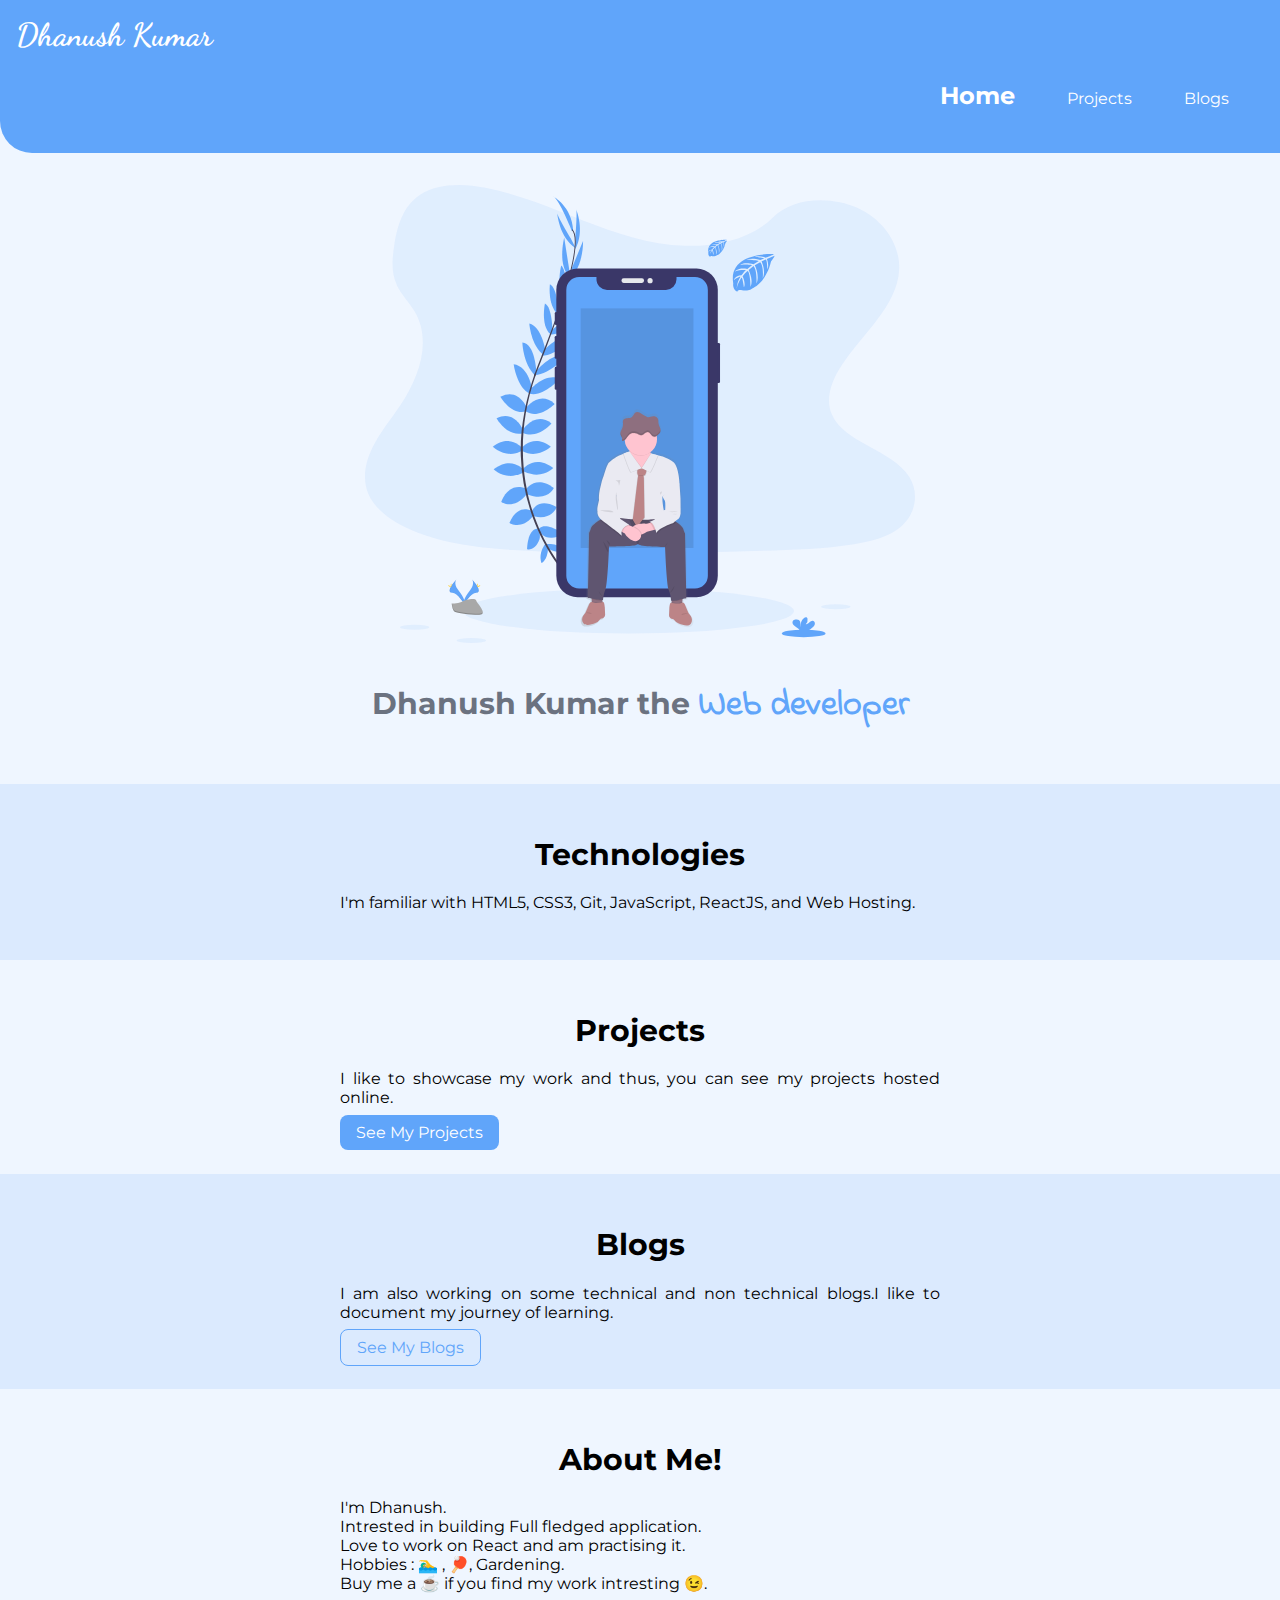
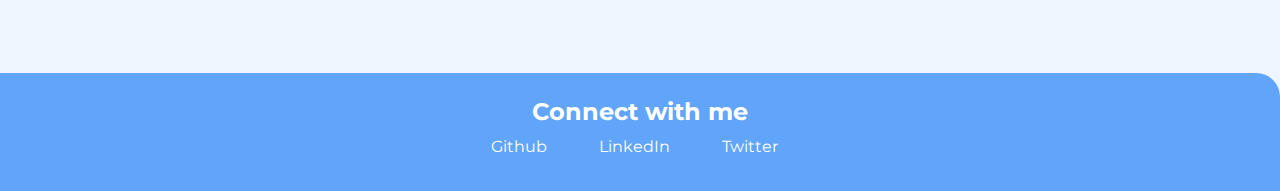
==== index.html @ 1d47ae0e "update: added code files" ====
<!DOCTYPE html>
 <html lang="en">
 <head>
     <meta charset="UTF-8">
     <meta http-equiv="X-UA-Compatible" content="IE=edge">
     <meta name="viewport" content="width=device-width, initial-scale=1.0">
     <link rel="stylesheet" href="style.css">
     <title>Home | Portfolio Site</title>
     <link rel="icon" href="images/images.jpg" type="image/x-icon">
 </head>
 <body>
     <nav class="navigation container">
         <div class="nav-brand">Dhanush Kumar</div>
         <ul class="non-bullet nav-pills">
             <li class="list-item-inline">
                 <a class="link link-active" href="/">Home</a>
             </li>
             <li class="list-item-inline">
                 <a class="link" href="Projects.html">Projects</a>
             </li>
             <li class="list-item-inline">
                 <a class="link" href="Blogs.html">Blogs</a>
             </li>
         </ul>
     </nav>
     <header class="hero">
         <img class="hero-img" src="images/dev.svg" alt="">
         <h1 class="hero-heading">Dhanush Kumar the <span class="heading-inverted">Web developer</span> </h1>
     </header>
     <section class="section off-white">
         <div class="container container-centre">
             <h1>Technologies</h1>
             <p>I'm familiar with HTML5, CSS3, Git, JavaScript, ReactJS, and Web Hosting.</p>
         </div>
     </section>
     <section class="section">
         <div class="container container-centre">
             <h1>Projects</h1>
             <p>I like to showcase my work and thus, you can see my projects hosted online.</p>
             <a class="link primary-link center-this" href="/Projects.html">See My Projects</a>
         </div>
     </section>
     <section class="section off-white">
         <div class="container container-centre">
             <h1>Blogs</h1>
             <p>I am also working on some technical and non technical blogs.I like to document my journey of learning.</p>
             <a class="link secondary-link center-this" href="/Blogs.html">See My Blogs</a>
         </div>
     </section>
     <section class="section container container-centre">
            <h1>About Me!</h1>
            <p>
                I'm Dhanush. <br>
                Intrested in building Full fledged application.<br>
                Love to work on React and am practising it.<br>
                Hobbies : 🏊‍♂️ , 🏓, Gardening.<br>
                Buy me a ☕ if you find my work intresting 😉.
            </p>
    </section>
     <footer class="footer">
        <div class="footer-header">Connect with me</div>
        <ul class="social-links non-bullet">
            <li class="list-item-inline"> <a class="link " href="https://github.com/dhanush027">Github</a></li>
            <li class="list-item-inline"><a class="link " href="https://www.linkedin.com/in/dhanush-kumar027/">LinkedIn</a></li>
            <li class="list-item-inline"><a class="link " href="https://twitter.com/Dhanush41204088">Twitter</a></li>
        </ul>
    </footer>
 </body>
 </html>
---- style.css ----
@import url('https://fonts.googleapis.com/css2?family=Montserrat:wght@400;700&display=swap');
@import url('https://fonts.googleapis.com/css2?family=Dancing+Script:wght@600&display=swap');
@import url('https://fonts.googleapis.com/css2?family=Indie+Flower&display=swap');

:root {
    --primary-color: #60A5FA;
    --dark-gray: #6B7280;
    --light-gray: #DBEAFE;
}
h1{
    font-family: "Montserrat", sans-serif;
    font-size: 30px;
}
body {
    font-family: "Montserrat", sans-serif;
    background-color: #EFF6FF;
    margin: 0px;
}

.container {
    padding: 0rem 1rem;
    /* **Important to not add "," after one value of padding i.e 0.5 rem 1rem (correct way of doing) */

}
.container-padding{
    padding:2rem;
}
.container-centre {
    max-width: 600px;
    margin: auto;
    text-align: justify;
}

/* Links */
.link {
    padding: 0.5rem 1rem;
    /* here padding is to add some rea to TRBL of the element */
    text-decoration: none;
}

.primary-link {
    background-color: var(--primary-color);
    color: white;
    border-radius: 0.5rem;
    text-align: center;

}

.center-this {

    text-align: center;
}

.secondary-link {
    color: var(--primary-color);
    border-radius: 0.5rem;
    background-color: #DBEAFE;
    border: 1px solid var(--primary-color);
}
.source-link {
    color: var(--primary-color);
    border-radius: 0.5rem;
    background-color: EFF6FF;
    border: 1px solid var(--primary-color);
}


.link-management {
    text-align: center;
}

hr {
    margin-top: 2rem;
    margin-bottom: 2rem;
}

.non-bullet {
    list-style: none;
    padding: 0.7rem;
}

.list-item-inline {
    display: inline-block;
    margin: 0rem 0.5rem;

}

/* Navigation */
.navigation {
    background-color: var(--primary-color);
    color: white;
    padding: 1rem;
    border-bottom-left-radius: 2rem;
}

.navigation .nav-brand {
    font-weight: bold;
    font-family: "Dancing Script", sans-serif;
    font-size: xx-large;
}

.navigation .nav-pills {
    text-align: right;
}

.navigation .link {
    color: white;
}

.navigation .link-active {
    font-weight: bold;
    font-size: x-large;
}

/* Header */

.hero {
    padding: 2rem;

}

.hero .hero-img {
    max-width: 550px;
    display: block;
    margin: auto;
}

.hero .hero-heading {
    padding-top: 1rem;
    color: var(--dark-gray);
    text-align: center;

}

.hero .hero-heading .heading-inverted {
    color: var(--primary-color);

}

.heading-inverted {

    font-family: "Indie Flower", sans-serif;
    font-size:larger;

}

/* Sections */
.section {
    padding: 2rem;
}

.section h1 {
    text-align: center;

}

.off-white {
    background-color: var(--light-gray);
}


/* footer */
.footer {
    background-color: var(--primary-color);
    padding: 1.5rem 1rem;
    text-align: center;
    color: white;
    border-top-right-radius:1.5rem;
    margin: 2rem 0rem 0rem 0rem;
    
}

/* To set link colors to white */
.footer .link {
    color: white;
}

.footer ul {
    padding-inline-start: 0px;
    margin-block-end: 0px;
    margin-block-start: 0px;
}
.footer .footer-header{
    font-weight: bold;
    font-size: x-large;
}
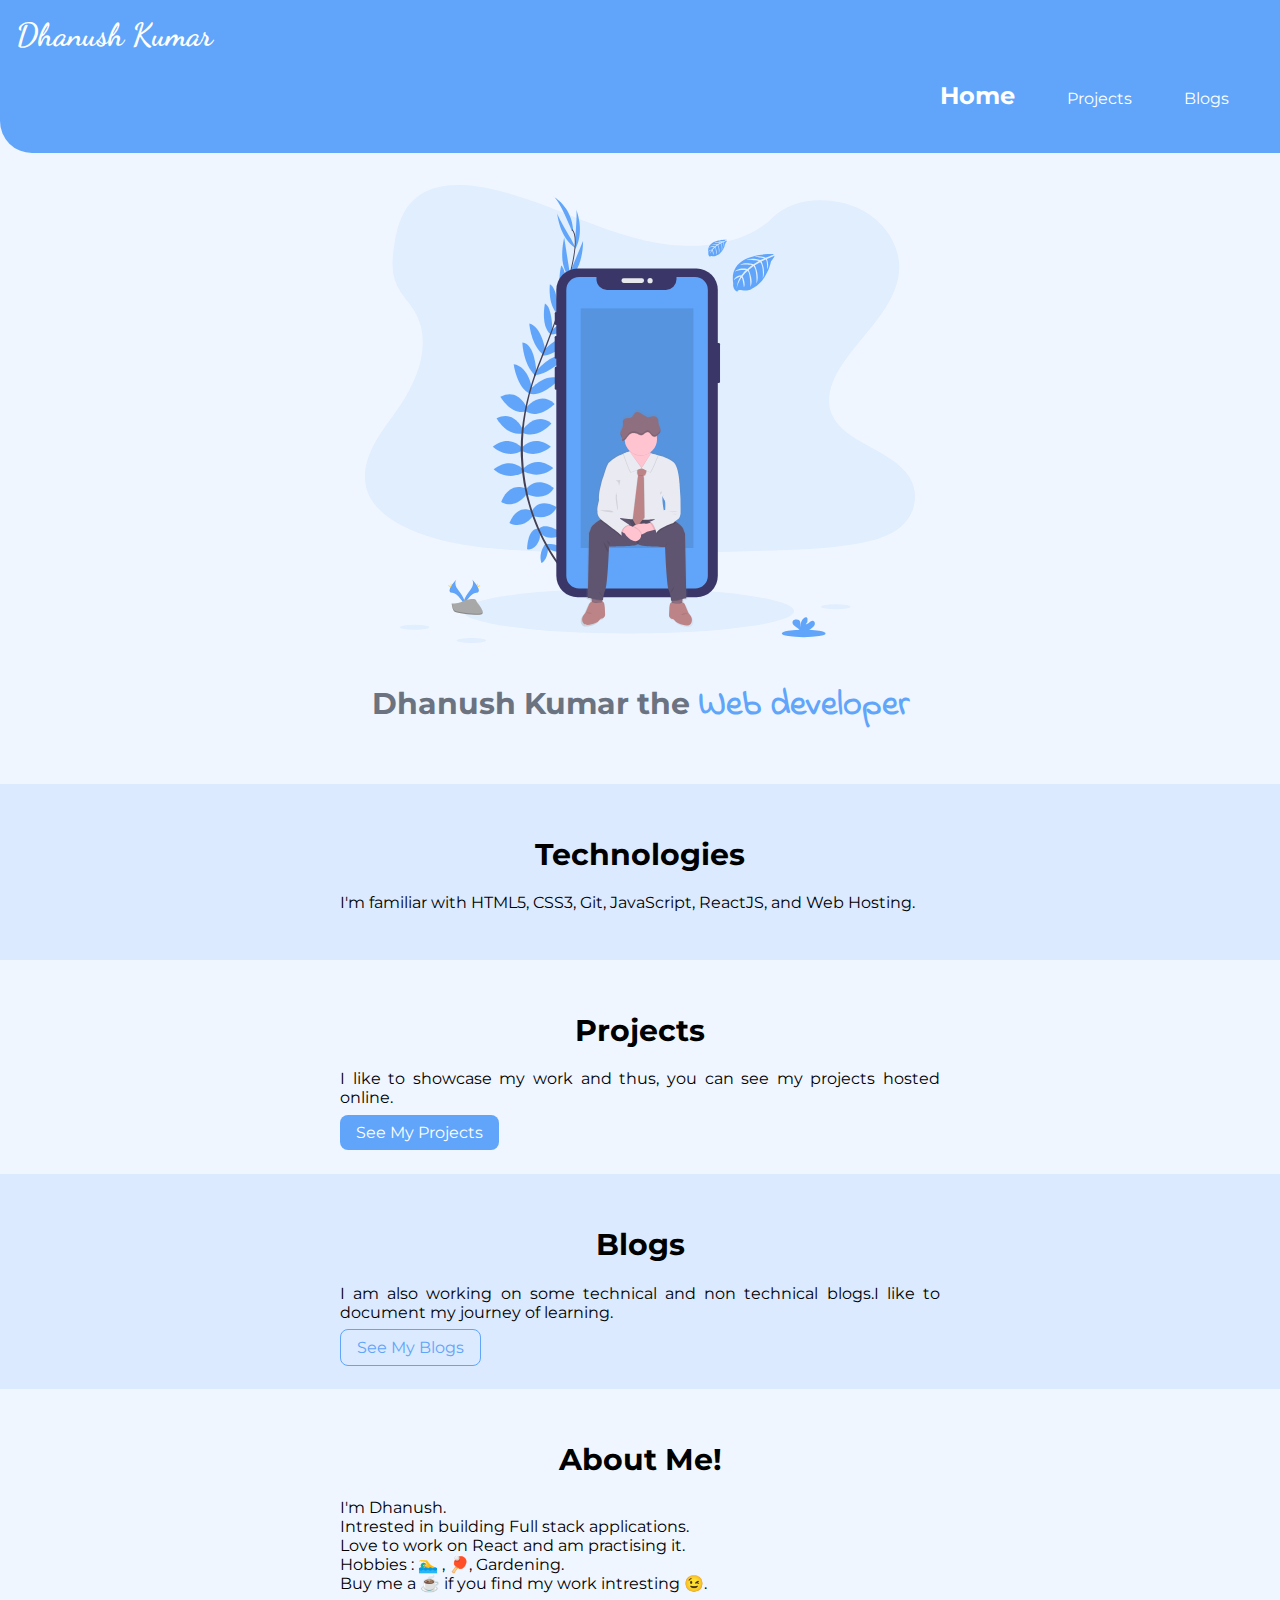
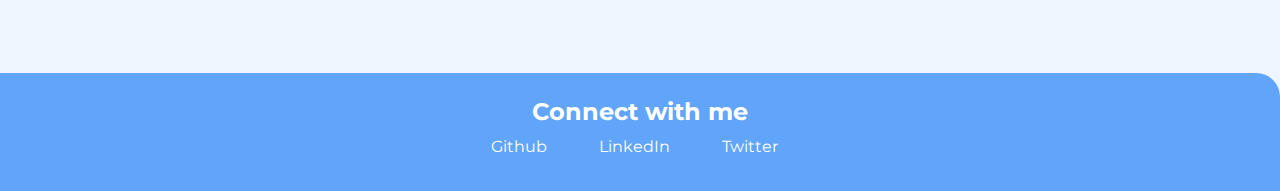
==== commit 30aad116: "Update : Added projects" ====
--- a/index.html
+++ b/index.html
@@ -33,7 +33,7 @@
              <p>I'm familiar with HTML5, CSS3, Git, JavaScript, ReactJS, and Web Hosting.</p>
          </div>
      </section>
-     <section class="section">
+     <section class="section ">
          <div class="container container-centre">
              <h1>Projects</h1>
              <p>I like to showcase my work and thus, you can see my projects hosted online.</p>
@@ -47,11 +47,11 @@
              <a class="link secondary-link center-this" href="/Blogs.html">See My Blogs</a>
          </div>
      </section>
-     <section class="section container container-centre">
-            <h1>About Me!</h1>
+     <section class="section  container container-centre">
+           <h1>About Me!</h1>
             <p>
                 I'm Dhanush. <br>
-                Intrested in building Full fledged application.<br>
+                Intrested in building Full stack applications.<br>
                 Love to work on React and am practising it.<br>
                 Hobbies : 🏊‍♂️ , 🏓, Gardening.<br>
                 Buy me a ☕ if you find my work intresting 😉.
